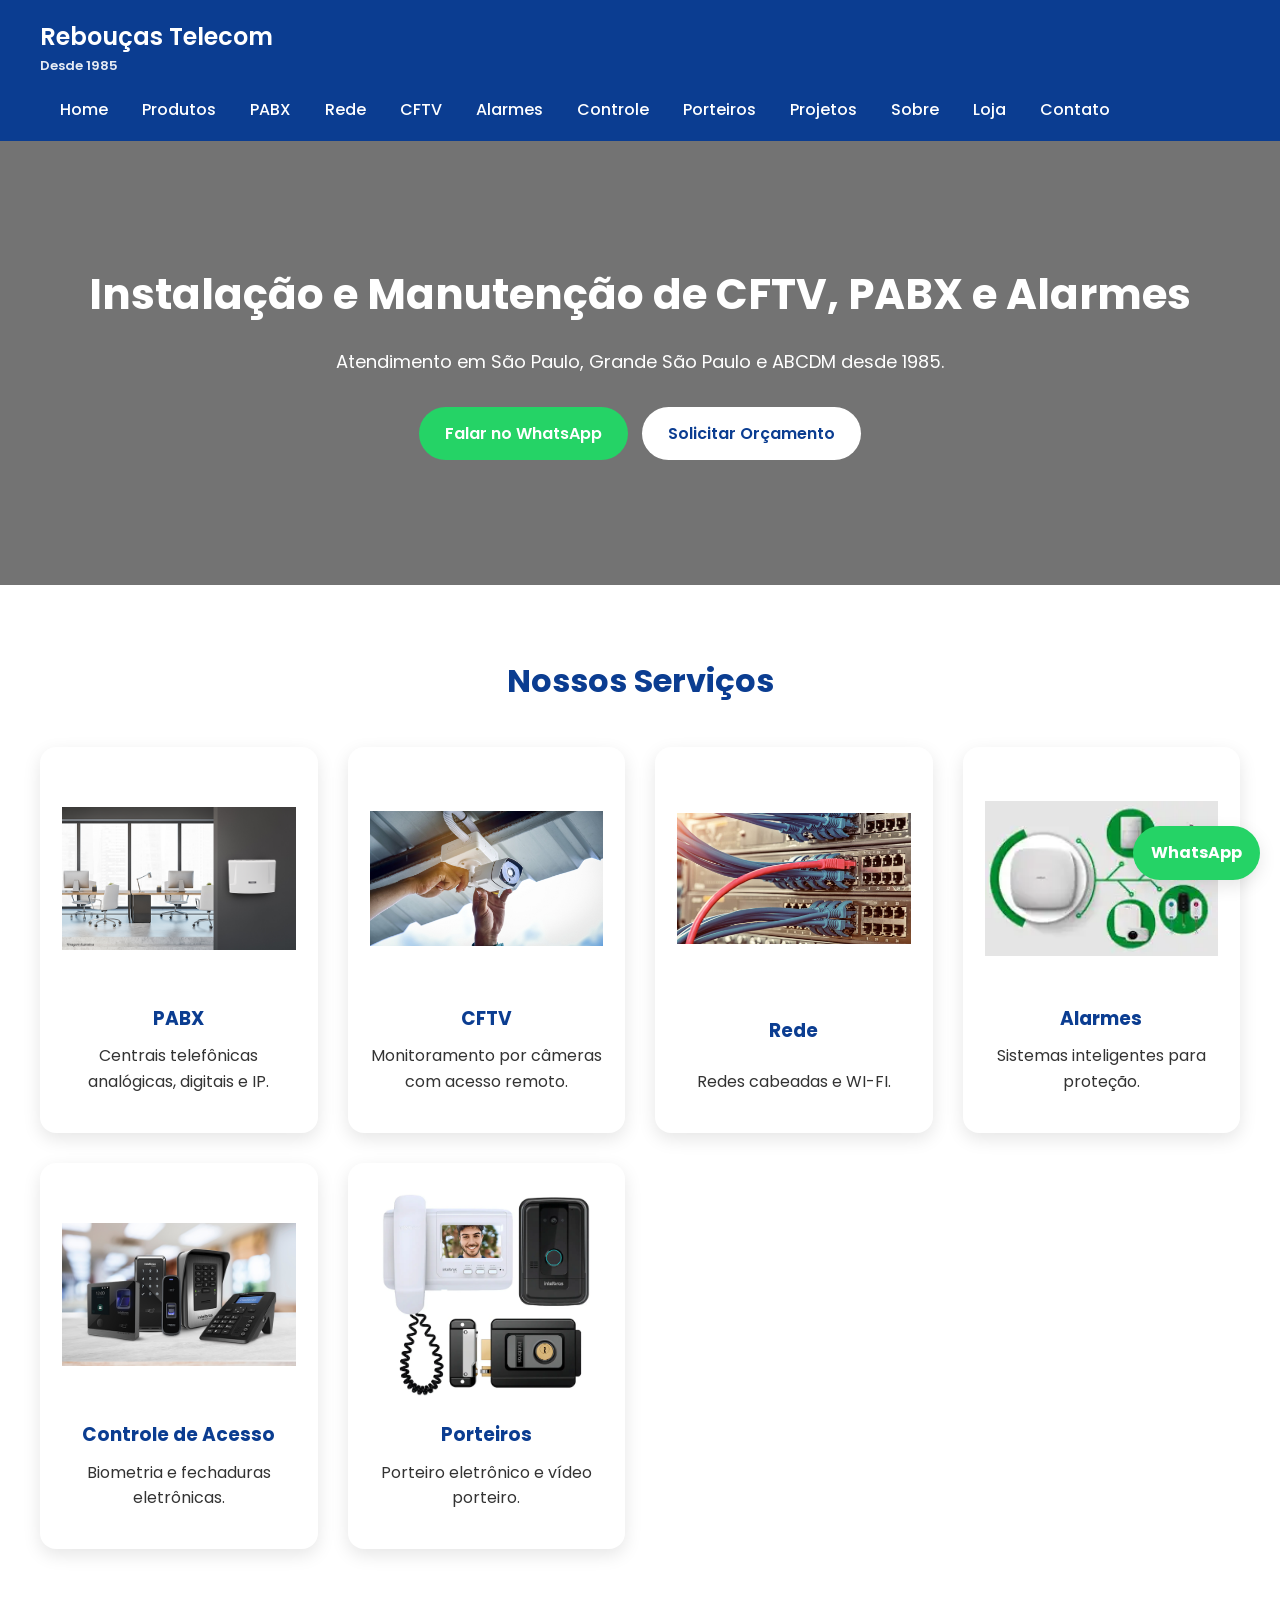
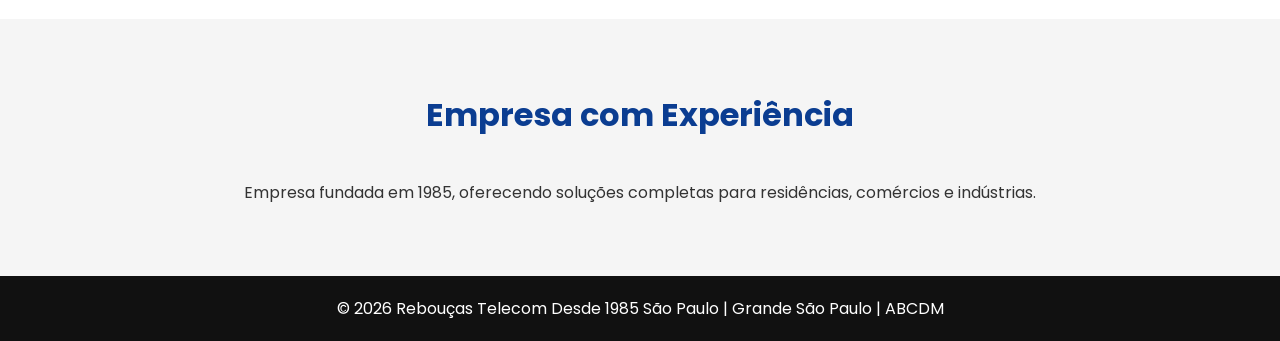
==== index.html @ 58075ac0 "Add files via upload" ====
<!DOCTYPE html>
<html lang="pt-br">

<head>

<style>

/* RESET */

* {
 margin:0;
 padding:0;
 box-sizing:border-box;
 font-family:'Poppins', sans-serif;
}

/* CORES */

:root {

 --azul:#0b3d91;
 --cinza:#333;
 --verde:#25d366;

}

/* MENU */



.logo {

 font-size:22px;
 font-weight:600;

}

nav a {

 color:white;
 text-decoration:none;
 margin-left:20px;
 font-weight:500;

}

/* HERO */

.hero {

 background:linear-gradient(rgba(0,0,0,0.6),
 rgba(0,0,0,0.6)),
 url("banner.jpg");

 background-size:cover;
 background-position:center;

 color:white;
 text-align:center;

 padding:120px 20px;

}

.hero h1 {

 font-size:42px;
 margin-bottom:15px;

}

.hero p {

 font-size:20px;
 margin-bottom:25px;

}

.btn {

 padding:14px 26px;
 border-radius:30px;
 text-decoration:none;
 font-weight:600;
 margin:5px;

 display:inline-block;

}

.btn-whatsapp {

 background:var(--verde);
 color:white;

}

.btn-orcamento {

 background:white;
 color:var(--azul);

}

/* SERVIÇOS */

.section {

 padding:70px 20px;
 text-align:center;

}

.section h2 {

 margin-bottom:40px;
 font-size:32px;

}

.grid {

 display:grid;
 grid-template-columns:repeat(auto-fit,minmax(250px,1fr));
 gap:30px;

}

.card {

 background:white;
 padding:30px;
 border-radius:12px;
 box-shadow:0 0 10px rgba(0,0,0,0.1);

}

.card h3 {

 margin-bottom:15px;
 color:var(--azul);

}

/* DIFERENCIAIS */

.bg-cinza {

 background:#f5f5f5;

}

/* PARCEIROS */

.parceiros img {

 max-width:200px;

}

/* CONTATO */

.contato {

 background:var(--azul);
 color:white;

}

footer {

 background:#111;
 color:white;
 text-align:center;
 padding:20px;

}

/* WHATSAPP FIXO */

.whatsapp-float {

 position:fixed;
 bottom:20px;
 right:20px;

 background:var(--verde);
 color:white;

 padding:14px 18px;

 border-radius:50px;
 text-decoration:none;
 font-weight:bold;

}

/* RESPONSIVO */

@media(max-width:768px){

.hero h1{

 font-size:30px;

}

}

</style>
<meta charset="UTF-8">
<meta name="viewport" content="width=device-width, initial-scale=1.0">

<title>Rebouças Telecom | Segurança Eletrônica e Telecomunicações</title>

<meta name="description"
content="Instalação e manutenção de CFTV, PABX, Alarmes, Biometria e Porteiros em São Paulo e ABCDM. Desde 1985.">

<link rel="icon" type="image/png" href="Imagens/favicon.png">

<link href="https://fonts.googleapis.com/css2?family=Poppins:wght@300;400;600&display=swap" rel="stylesheet">

<link rel="stylesheet" href="style.css">

</head>

<body>


<header>

<div class="logo">
Rebouças Telecom
<span>Desde 1985</span>
</div>

<nav>
<a href="index.html">Home</a>
<a href="produtos.html">Produtos</a>
<a href="pabx.html">PABX</a>
<a href="rede.html">Rede</a>
<a href="cftv.html">CFTV</a>
<a href="alarmes.html">Alarmes</a>
<a href="controle-acesso.html">Controle</a>
<a href="porteiro.html">Porteiros</a>
<a href="projetos.html">Projetos</a>
<a href="sobre.html">Sobre</a>
<a href="loja.html">Loja</a>
<a href="contato.html">Contato</a>
</nav>

</header>


<section class="hero">

<h1>

Instalação e Manutenção de CFTV, PABX e Alarmes

</h1>

<p>

Atendimento em São Paulo, Grande São Paulo e ABCDM desde 1985.

</p>

<a href="https://wa.me/551142327699"
class="btn btn-whatsapp">

Falar no WhatsApp

</a>

<a href="contato.html"
class="btn btn-orcamento">

Solicitar Orçamento

</a>

</section>

<section class="section">

<h2>Nossos Serviços</h2>

<div class="grid">

<div class="card">

<img src="Imagens/pabx.jpg">

<h3>PABX</h3>

<p>Centrais telefônicas analógicas, digitais e IP.</p>

</div>

<div class="card">

<img src="Imagens/cftv.jpg">

<h3>CFTV</h3>

<p>Monitoramento por câmeras com acesso remoto.</p>

</div>

<div class="card">

<img src="Imagens/rede.jpg">

<h3>Rede</h3>

<p>Redes cabeadas e WI-FI.</p>

</div>

<div class="card">

<img src="Imagens/alarme.jpg">

<h3>Alarmes</h3>

<p>Sistemas inteligentes para proteção.</p>

</div>

<div class="card">

<img src="Imagens/controle.jpg">

<h3>Controle de Acesso</h3>

<p>Biometria e fechaduras eletrônicas.</p>

</div>

<div class="card">

<img src="Imagens/porteiro.jpg">

<h3>Porteiros</h3>

<p>Porteiro eletrônico e vídeo porteiro.</p>

</div>

</div>

</section>

<section class="section bg-cinza">

<h2>Empresa com Experiência</h2>

<p>

Empresa fundada em 1985, oferecendo soluções completas para residências, comércios e indústrias.

</p>

</section>

<footer>

© 2026 Rebouças Telecom  
Desde 1985  
São Paulo | Grande São Paulo | ABCDM  

</footer>

<a href="https://wa.me/551142327699"
class="whatsapp-float">

WhatsApp

</a>

</body>

</html>
---- style.css ----
*{
    margin:0;
    padding:0;
    box-sizing:border-box;
    font-family:'Poppins',sans-serif;
}

:root{
    --azul:#0b3d91;
    --verde:#25d366;
    --cinza:#f5f5f5;
    --sombra:0 6px 18px rgba(0,0,0,0.10);
}

body{
    background:#ffffff;
    color:#333;
    line-height:1.6;
}

header{
    background:var(--azul);
    color:white;
    display:flex;
    justify-content:space-between;
    align-items:center;
    padding:18px 40px;
    flex-wrap:wrap;
    gap:20px;
    position:sticky;
    top:0;
    z-index:1000;
}

.logo{
    font-size:24px;
    font-weight:600;
}

.logo span{
    display:block;
    font-size:13px;
    opacity:0.9;
}

nav{
    display:flex;
    flex-wrap:wrap;
    gap:14px;
}

nav a{
    color:white;
    text-decoration:none;
    font-weight:500;
    transition:0.3s;
}

nav a:hover{
    opacity:0.8;
}

.hero{
    background:
    linear-gradient(rgba(0,0,0,0.55),
    rgba(0,0,0,0.55)),
    url("Imagens/banner.jpg");

    background-size:cover;
    background-position:center;

    color:white;
    text-align:center;
    padding:120px 20px;
}

.hero h1{
    font-size:42px;
    margin-bottom:20px;
}

.hero p{
    max-width:800px;
    margin:0 auto 25px auto;
    font-size:18px;
}

.btn{
    padding:14px 26px;
    border-radius:30px;
    text-decoration:none;
    display:inline-block;
    margin:5px;
    transition:0.3s;
    font-weight:600;
}

.btn:hover{
    transform:translateY(-2px);
}

.btn-whatsapp{
    background:var(--verde);
    color:white;
}

.section{
    padding:70px 20px;
    text-align:center;
}

.section h2{
    margin-bottom:40px;
    color:var(--azul);
    font-size:32px;
}

.grid{
    display:grid;
    grid-template-columns:repeat(auto-fit,minmax(260px,1fr));
    gap:30px;
    max-width:1200px;
    margin:auto;
}

.card{
    background:white;
    padding:22px;
    border-radius:16px;
    box-shadow:var(--sombra);
    display:flex;
    flex-direction:column;
    justify-content:space-between;
    min-height:100%;
}

.card img{
    width:100%;
    height:220px;
    object-fit:contain;
    border-radius:12px;
    margin-bottom:15px;
}

.card h3{
    margin-bottom:10px;
}

.card p{
    margin-bottom:16px;
}

.bg-cinza{
    background:var(--cinza);
}

<section class="section bg-cinza">
footer{
    background:#111;
    color:white;
    text-align:center;
    padding:25px;
    margin-top:40px;
}

.whatsapp-float{
    position:fixed;
    bottom:20px;
    right:20px;
    background:var(--verde);
    color:white;
    padding:14px 18px;
    border-radius:50px;
    text-decoration:none;
    box-shadow:var(--sombra);
}

@media(max-width:768px){

    header{
        padding:20px;
        justify-content:center;
        text-align:center;
    }

    nav{
        justify-content:center;
    }

    .hero{
        padding:90px 20px;
    }

    .hero h1{
        font-size:32px;
    }

    .section h2{
        font-size:28px;
    }

    .card img{
        height:200px;
    }
}


/* ===== AREA DE PROMOCOES ===== */

.promocao-badge{
    background:#d90000;
    color:white;
    padding:10px;
    border-radius:10px;
    text-align:center;
    font-weight:bold;
    margin-bottom:15px;
    animation:pulse 2s infinite;
}

.preco-antigo{
    text-decoration:line-through;
    color:#777;
    margin-top:10px;
}

.preco-novo{
    color:#0b3d91;
    font-size:30px;
    font-weight:bold;
    margin:10px 0;
}

.validade{
    background:#fff3cd;
    color:#856404;
    padding:10px;
    border-radius:8px;
    margin-top:12px;
    font-weight:600;
}

.contador{
    margin-top:10px;
    color:#d90000;
    font-weight:bold;
}

@keyframes pulse{
    0%{transform:scale(1);}
    50%{transform:scale(1.03);}
    100%{transform:scale(1);}
}

/* IMAGENS DAS PROMOÇÕES */

.promo-img{

width:100%;
height:250px;

object-fit:contain;

background:#f8f8f8;

padding:15px;

border-radius:12px;

transition:0.3s;

}

.promo-img:hover{

transform:scale(1.03);

}
/* CARD PROMOÇÕES */

.bg-cinza .card{

position:relative;

overflow:hidden;

transition:0.3s;

border-radius:16px;

}

.bg-cinza .card:hover{

transform:translateY(-8px);

box-shadow:0 15px 35px rgba(0,0,0,0.15);

}

/* BADGE PROMOÇÃO */

.promocao-badge{

position:absolute;

top:15px;
left:15px;

background:#d90000;

color:white;

padding:8px 14px;

font-size:13px;
font-weight:bold;

border-radius:30px;

z-index:20;

animation:pulse 1.5s infinite;

}

/* PREÇO ANTIGO */

.preco-antigo{

text-decoration:line-through;

color:#888;

font-size:18px;

margin-top:10px;

}

/* PREÇO NOVO */

.preco-novo{

font-size:34px;

font-weight:bold;

color:#0b3d91;

margin:15px 0;

}

/* VALIDADE */

.validade{

font-size:14px;

color:#d90000;

font-weight:600;

margin-bottom:10px;

}

/* CONTADOR */

.contador{

background:#fff3cd;

padding:10px;

border-radius:8px;

font-size:14px;

font-weight:600;

margin-bottom:15px;

}

/* ANIMAÇÃO */

@keyframes pulse{

0%{
transform:scale(1);
}

50%{
transform:scale(1.08);
}

100%{
transform:scale(1);
}

}
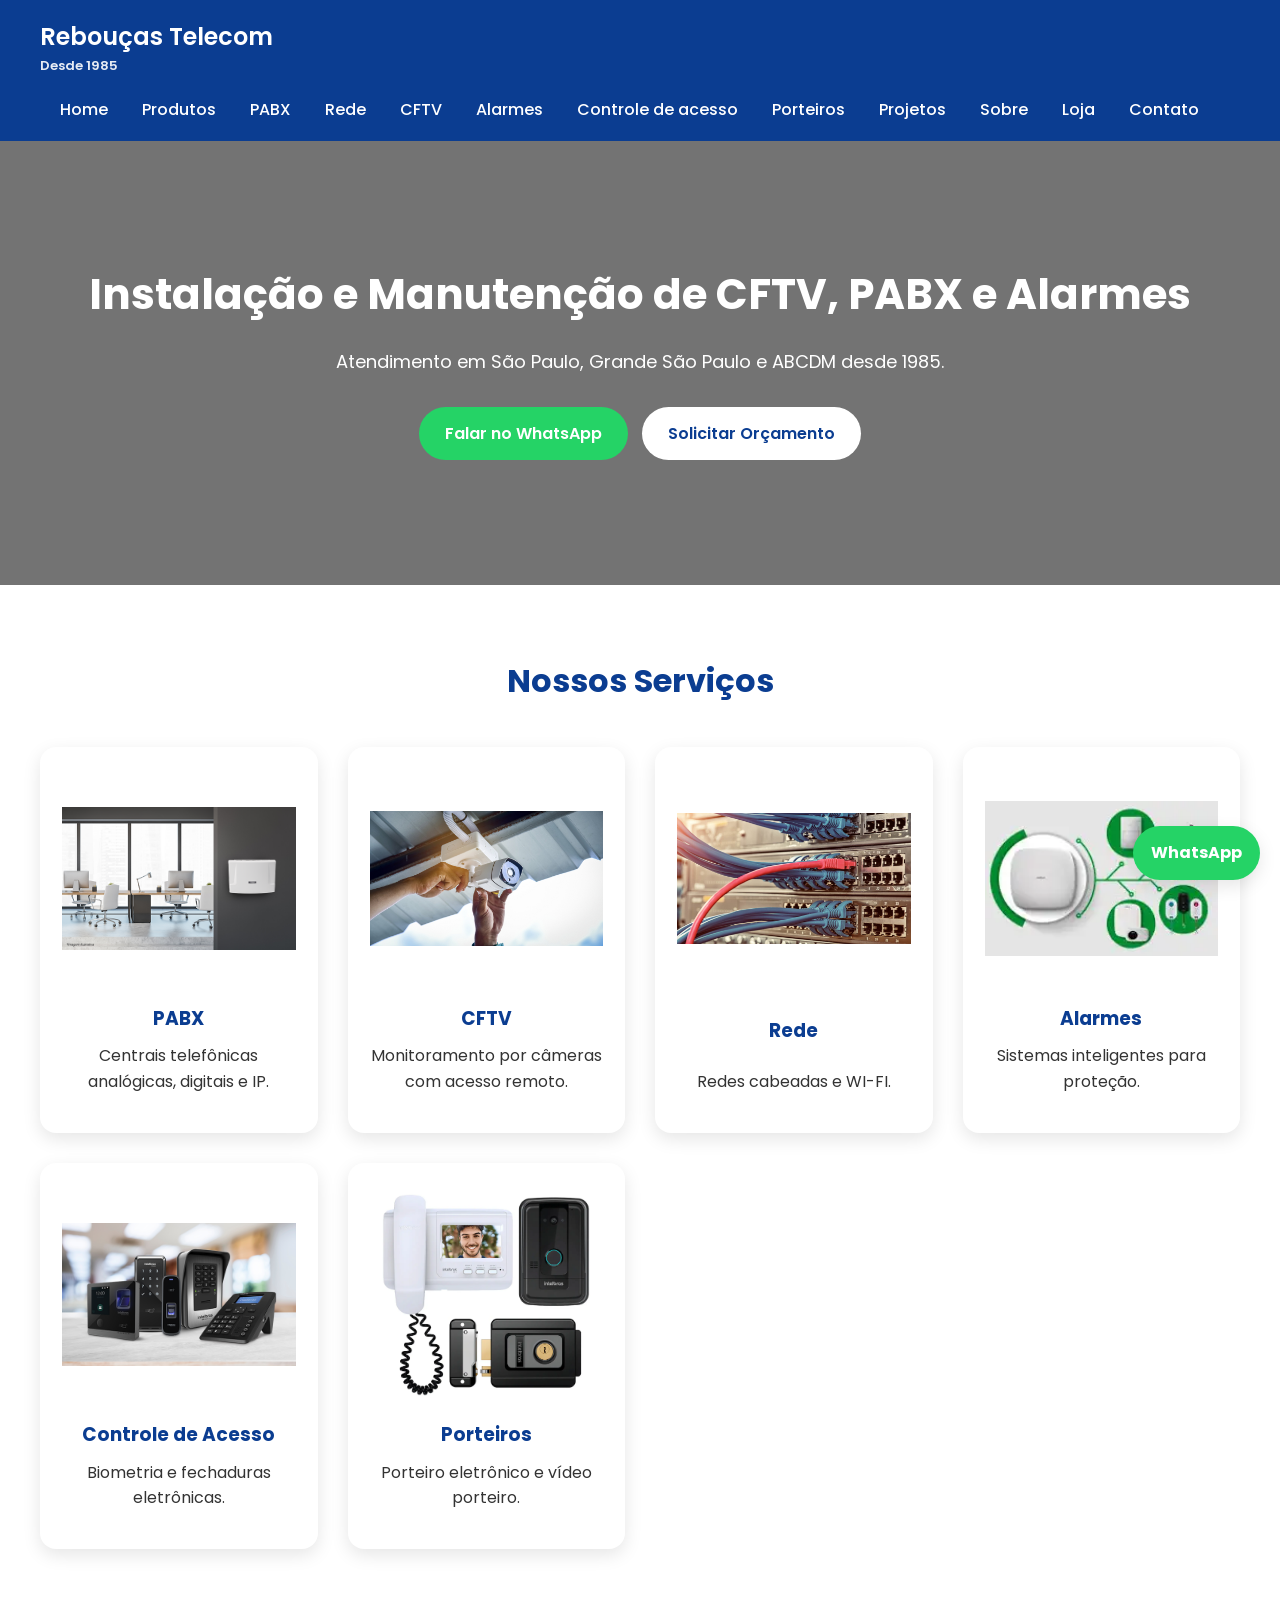
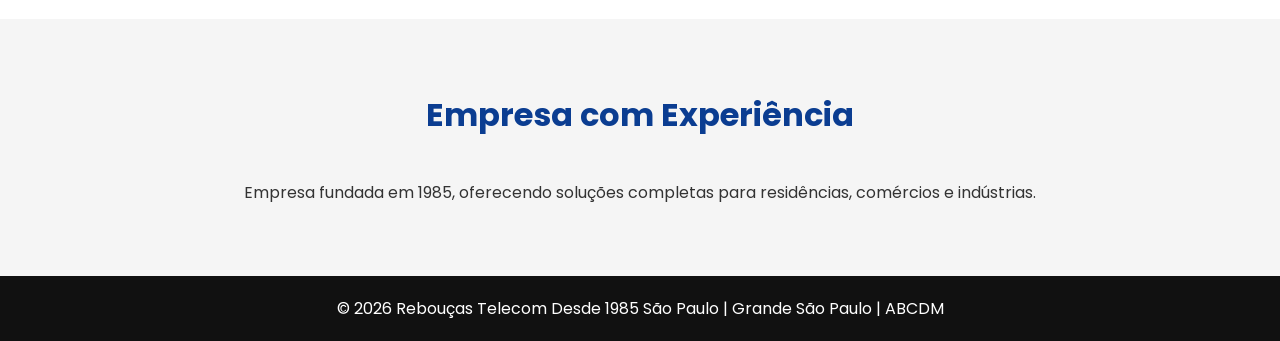
==== commit ea56689c: "Update index.html" ====
--- a/index.html
+++ b/index.html
@@ -241,7 +241,7 @@
 <a href="rede.html">Rede</a>
 <a href="cftv.html">CFTV</a>
 <a href="alarmes.html">Alarmes</a>
-<a href="controle-acesso.html">Controle</a>
+<a href="controle-acesso.html">Controle de acesso</a>
 <a href="porteiro.html">Porteiros</a>
 <a href="projetos.html">Projetos</a>
 <a href="sobre.html">Sobre</a>
@@ -381,4 +381,4 @@
 
 </body>
 
-</html>+</html>
